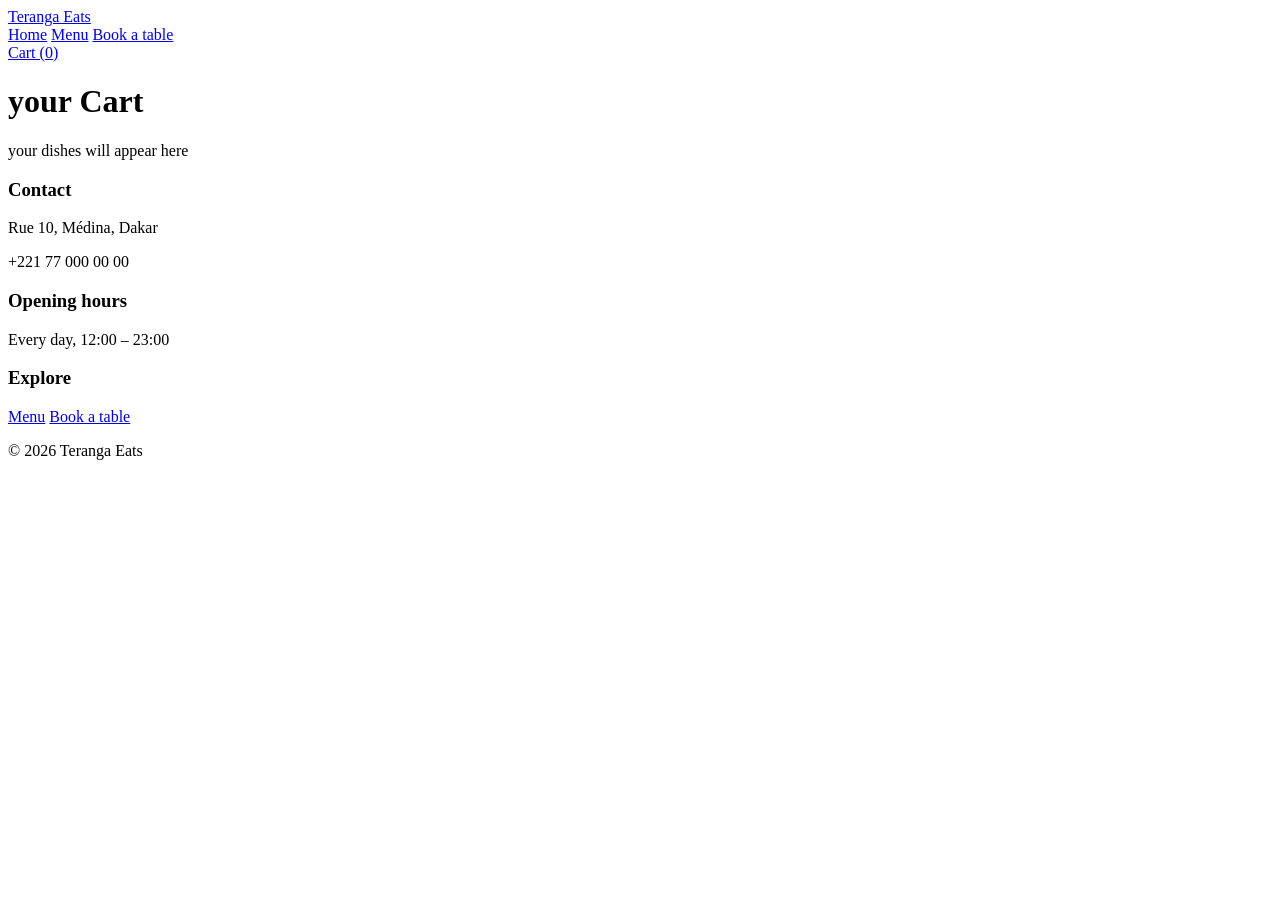
==== cart.html @ d0c275c2 "Add Dish data and Images" ====
<!DOCTYPE html>
<header>
  <a href="index.html" class="logo">Teranga Eats</a>

  <nav>
    <a href="index.html">Home</a>
    <a href="menu.html">Menu</a>
    <a href="reservation.html">Book a table</a>
  </nav>

  <a href="cart.html" class="cart-link">
    Cart (<span id="cart-count">0</span>)
  </a>
</header>

<main>
<h1> your Cart</h1>
<p>your dishes will appear here</p>
</main>

<footer>
  <section>
    <h3>Contact</h3>
    <p>Rue 10, Médina, Dakar</p>
    <p>+221 77 000 00 00</p>
  </section>

  <section>
    <h3>Opening hours</h3>
    <p>Every day, 12:00 – 23:00</p>
  </section>

  <section>
    <h3>Explore</h3>
    <a href="menu.html">Menu</a>
    <a href="reservation.html">Book a table</a>
  </section>

  <p>© 2026 Teranga Eats</p>   
</footer>
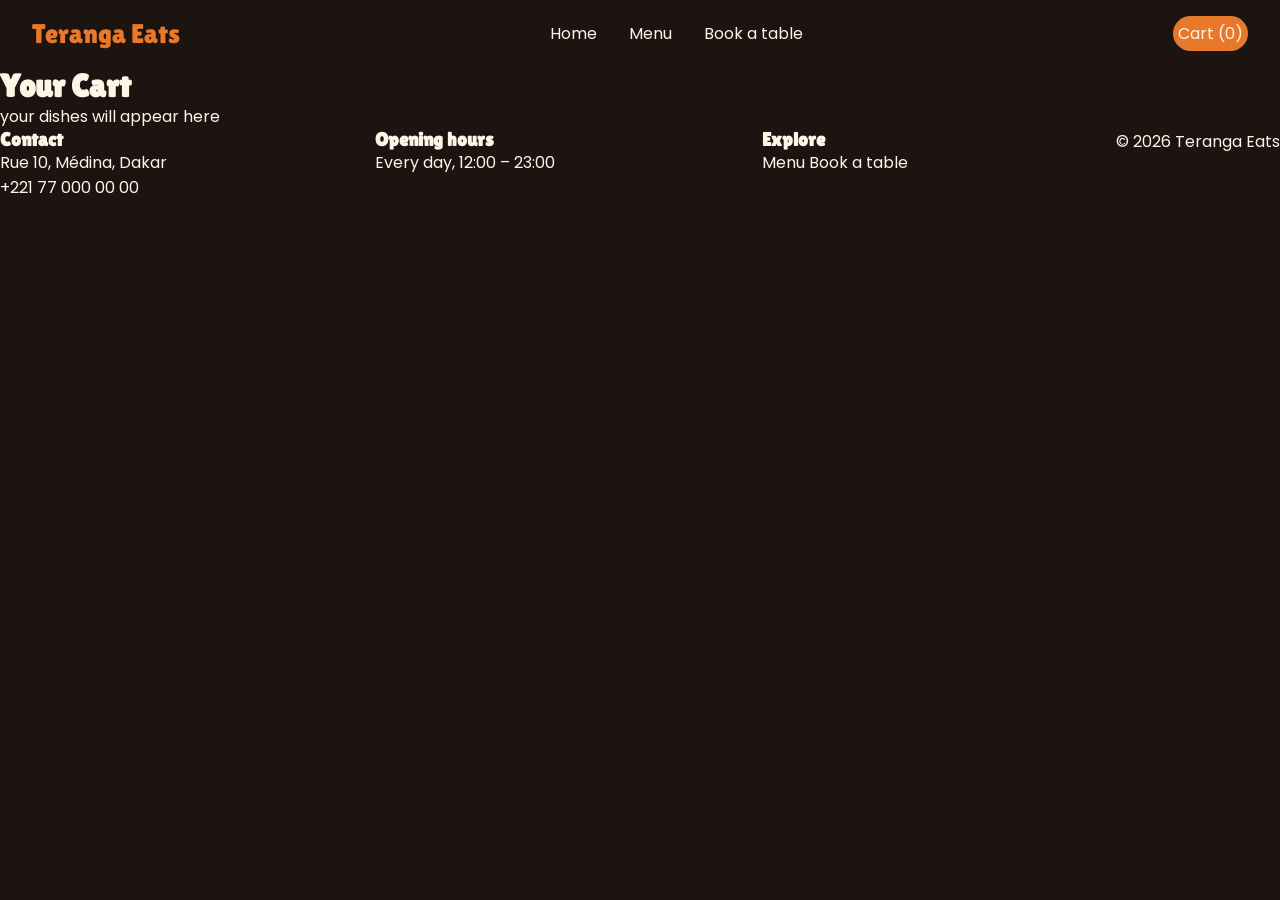
==== commit 07a7a20b: "Build menu from data with filters search and sort" ====
--- a/cart.html
+++ b/cart.html
@@ -1,4 +1,14 @@
 <!DOCTYPE html>
+<html lang="en">
+<head>
+  <link rel="preconnect" href="https://fonts.googleapis.com">
+  <link href="https://fonts.googleapis.com/css2?family=Lilita+One&family=Poppins:wght@400;600&display=swap" rel="stylesheet">
+  <link rel="stylesheet" href="css/style.css">
+  <meta charset="UTF-8">
+  <meta name="viewport" content="width=device-width, initial-scale=1.0">
+  <title>Teranga Eats | Cart</title>
+</head>
+<body>
 <header>
   <a href="index.html" class="logo">Teranga Eats</a>
 
@@ -14,8 +24,9 @@
 </header>
 
 <main>
-<h1> your Cart</h1>
+<h1> Your Cart</h1>
 <p>your dishes will appear here</p>
+
 </main>
 
 <footer>
@@ -37,4 +48,5 @@
   </section>
 
   <p>© 2026 Teranga Eats</p>   
-</footer>+</footer>
+</body>
--- a/css/style.css
+++ b/css/style.css
@@ -0,0 +1,93 @@
+@view-transition { navigation: auto; }
+
+   * { box-sizing: border-box; margin: 0; padding: 0; }
+
+   body {
+     background: var(--dark);
+     color: var(--cream);
+     font-family: var(--text-font);
+   }
+:root {
+  --dark: #1B1410;      /* background: dark espresso */
+  --cream: #FFF4E6;     /* main text */
+  --saffron: #E8792B;   /* buttons, highlights */
+  --green: #2E9E5B;     /* success, "Add" buttons */
+  --red: #E5484D;       /* errors */
+  --radius: 16px;
+  --title-font: "Lilita One", sans-serif;
+  --text-font: "Poppins", sans-serif;
+} 
+h1,h2,h3{
+    font-family: var(--title-font);
+    letter-spacing: 0,6px;
+}
+a{
+    color: inherit;
+    text-decoration: none;
+}
+header {
+    display: flex;
+    justify-content: space-between;
+    align-items: center;
+    padding: 16px 32px;
+}
+nav{
+    display: flex;
+    gap: 32px
+}
+.logo{
+    font-family: var(--title-font);
+    font-size:  1.7rem;
+    white-space: nowrap;
+    color: var(--saffron);
+}
+
+.cart-link{
+    background-color: var(--saffron);
+    border-radius: 999px;
+    padding: 5px;
+}
+footer{
+    display: flex;
+    justify-content: space-between;
+    gap: 20px;
+    flex-wrap: wrap;
+    border-top: 1px solid rgba(255, 244, 234, 0,15);
+
+}.grid{
+    display: grid;
+    grid-template-columns: repeat(auto-fill, minmax(250px,1fr));
+    gap: 24px;
+}
+.card img {
+  width: 100%;
+  aspect-ratio: 1;
+  object-fit: cover;
+  display: block;
+}
+.card {
+ background-color: #382a22;
+  min-width: 0;
+  overflow: hidden;
+  border-radius: var(--radius);
+}
+.btn{
+    background-color: var(--saffron);
+    color: var(--dark);
+    border: none;
+    border-radius: 999px;
+    padding: 3px 4px;
+    font-weight: 600;
+    cursor: pointer;
+    transition: transform 0.2s, box-shadow 0,2s ;
+}
+.btn:hover  { transform: translateY(-3px); box-shadow: 0 8px 20px rgba(232, 121, 43, 0.4); }
+.btn:active { transform: scale(0.95); }
+
+.hidden { display: none; }
+
+.error {
+  color: var(--red);
+  font-size: 0.9rem;
+  margin-top: 4px;
+}
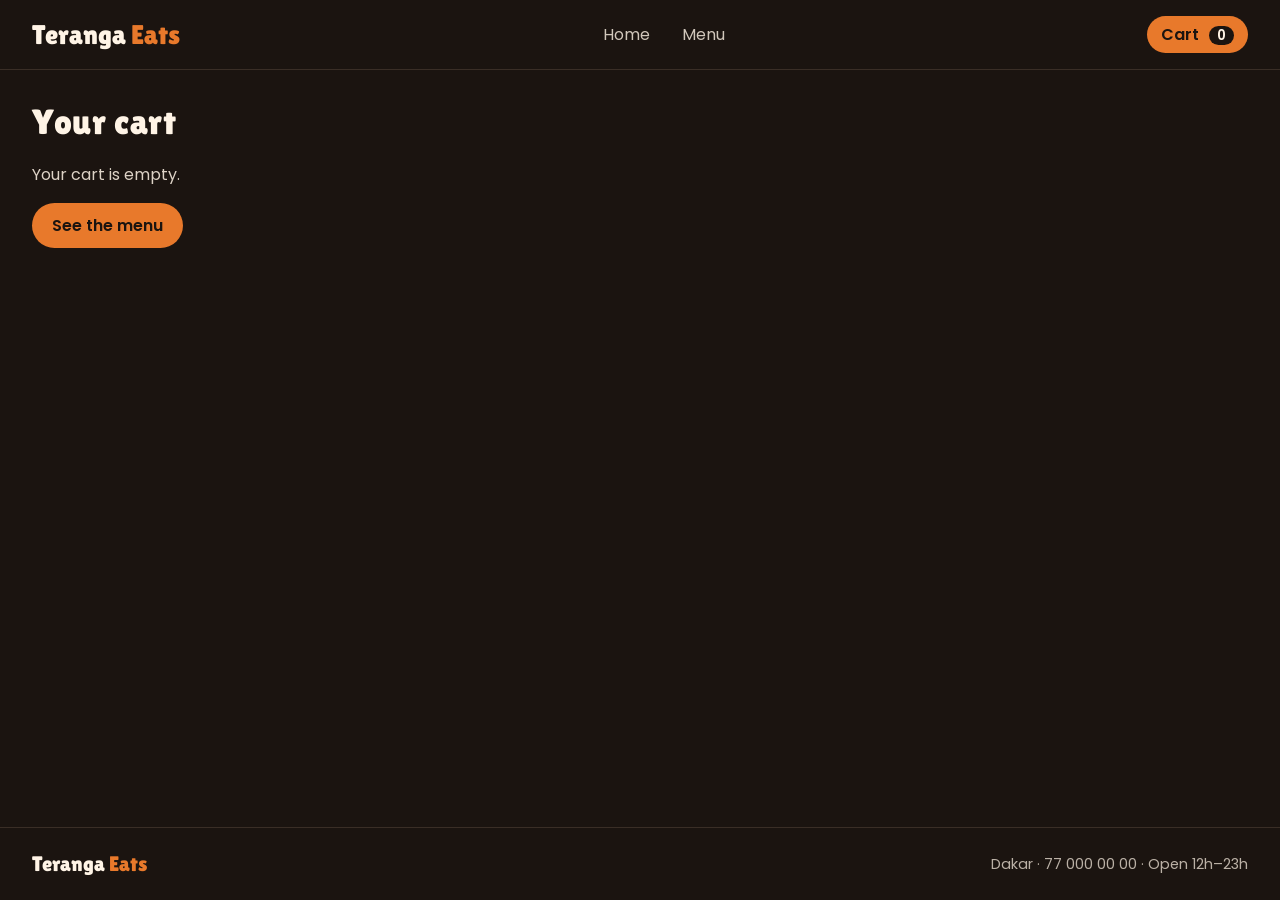
==== commit b960c3da: "Finish Teranga Eats: cart, checkout, ingredients, README" ====
--- a/cart.html
+++ b/cart.html
@@ -1,52 +1,35 @@
 <!DOCTYPE html>
 <html lang="en">
 <head>
-  <link rel="preconnect" href="https://fonts.googleapis.com">
-  <link href="https://fonts.googleapis.com/css2?family=Lilita+One&family=Poppins:wght@400;600&display=swap" rel="stylesheet">
-  <link rel="stylesheet" href="css/style.css">
   <meta charset="UTF-8">
   <meta name="viewport" content="width=device-width, initial-scale=1.0">
-  <title>Teranga Eats | Cart</title>
+  <title>Your cart — Teranga Eats</title>
+  <link rel="preconnect" href="https://fonts.googleapis.com">
+  <link rel="preconnect" href="https://fonts.gstatic.com" crossorigin>
+  <link href="https://fonts.googleapis.com/css2?family=Lilita+One&family=Poppins:wght@400;500;600&display=swap" rel="stylesheet">
+  <link rel="stylesheet" href="css/style.css">
 </head>
 <body>
-<header>
-  <a href="index.html" class="logo">Teranga Eats</a>
+  <header>
+    <a href="index.html" class="logo">Teranga <span>Eats</span></a>
+    <nav>
+      <a href="index.html">Home</a>
+      <a href="menu.html">Menu</a>
+    </nav>
+    <a href="cart.html" class="cart-link">Cart <span id="cart-count">0</span></a>
+  </header>
 
-  <nav>
-    <a href="index.html">Home</a>
-    <a href="menu.html">Menu</a>
-    <a href="reservation.html">Book a table</a>
-  </nav>
+  <main>
+    <h1>Your cart</h1>
+    <section id="cart-list"></section>
+    <div id="cart-summary"></div>
+  </main>
 
-  <a href="cart.html" class="cart-link">
-    Cart (<span id="cart-count">0</span>)
-  </a>
-</header>
+  <footer>
+    <span class="logo">Teranga <span>Eats</span></span>
+    <p>Dakar · 77 000 00 00 · Open 12h–23h</p>
+  </footer>
 
-<main>
-<h1> Your Cart</h1>
-<p>your dishes will appear here</p>
-
-</main>
-
-<footer>
-  <section>
-    <h3>Contact</h3>
-    <p>Rue 10, Médina, Dakar</p>
-    <p>+221 77 000 00 00</p>
-  </section>
-
-  <section>
-    <h3>Opening hours</h3>
-    <p>Every day, 12:00 – 23:00</p>
-  </section>
-
-  <section>
-    <h3>Explore</h3>
-    <a href="menu.html">Menu</a>
-    <a href="reservation.html">Book a table</a>
-  </section>
-
-  <p>© 2026 Teranga Eats</p>   
-</footer>
-</body>+  <script type="module" src="js/cart-page.js"></script>
+</body>
+</html>
--- a/css/style.css
+++ b/css/style.css
@@ -1,93 +1,377 @@
 @view-transition { navigation: auto; }
 
-   * { box-sizing: border-box; margin: 0; padding: 0; }
-
-   body {
-     background: var(--dark);
-     color: var(--cream);
-     font-family: var(--text-font);
-   }
+* { box-sizing: border-box; margin: 0; padding: 0; }
+
 :root {
-  --dark: #1B1410;      /* background: dark espresso */
-  --cream: #FFF4E6;     /* main text */
-  --saffron: #E8792B;   /* buttons, highlights */
-  --green: #2E9E5B;     /* success, "Add" buttons */
-  --red: #E5484D;       /* errors */
+  --dark: #1B1410;
+  --cream: #FFF4E6;
+  --saffron: #E8792B;
+  --green: #2E9E5B;
+  --red: #E5484D;
+  --bg: #1B1410;
+  --text: #FFF4E6;
+  --surface: #271e18;
+  --card: #382a22;
+  --line: #3a2e26;
   --radius: 16px;
   --title-font: "Lilita One", sans-serif;
   --text-font: "Poppins", sans-serif;
-} 
-h1,h2,h3{
-    font-family: var(--title-font);
-    letter-spacing: 0,6px;
-}
-a{
-    color: inherit;
-    text-decoration: none;
-}
+}
+
+body {
+  background: var(--bg);
+  color: var(--text);
+  font-family: var(--text-font);
+  min-height: 100vh;
+  display: flex;
+  flex-direction: column;
+}
+
+main { flex: 1; padding: 32px; }
+
+h1, h2, h3 {
+  font-family: var(--title-font);
+  font-weight: 400;
+  letter-spacing: 0.6px;
+}
+main h1 { font-size: 2.2rem; margin-bottom: 20px; }
+main h2 { margin: 28px 0 16px; }
+
+a { color: inherit; text-decoration: none; }
+
+.hidden { display: none !important; }
+
+.error { color: var(--red); font-size: 0.9rem; margin-top: 4px; }
+
 header {
-    display: flex;
-    justify-content: space-between;
-    align-items: center;
-    padding: 16px 32px;
-}
-nav{
-    display: flex;
-    gap: 32px
-}
-.logo{
-    font-family: var(--title-font);
-    font-size:  1.7rem;
-    white-space: nowrap;
-    color: var(--saffron);
-}
-
-.cart-link{
-    background-color: var(--saffron);
-    border-radius: 999px;
-    padding: 5px;
-}
-footer{
-    display: flex;
-    justify-content: space-between;
-    gap: 20px;
-    flex-wrap: wrap;
-    border-top: 1px solid rgba(255, 244, 234, 0,15);
-
-}.grid{
-    display: grid;
-    grid-template-columns: repeat(auto-fill, minmax(250px,1fr));
-    gap: 24px;
-}
+  display: flex;
+  justify-content: space-between;
+  align-items: center;
+  gap: 16px;
+  flex-wrap: wrap;
+  padding: 16px 32px;
+  border-bottom: 1px solid var(--line);
+}
+
+.logo {
+  font-family: var(--title-font);
+  font-size: 1.7rem;
+  white-space: nowrap;
+  color: var(--text);
+}
+.logo span { color: var(--saffron); }
+
+nav { display: flex; gap: 32px; }
+nav a { opacity: 0.8; transition: color 0.2s, opacity 0.2s; }
+nav a:hover, nav a.active { color: var(--saffron); opacity: 1; }
+
+.cart-link {
+  display: inline-block;
+  background: var(--saffron);
+  color: var(--dark);
+  font-weight: 600;
+  border-radius: 999px;
+  padding: 6px 14px;
+  transition: transform 0.2s;
+}
+.cart-link.bump { transform: scale(1.25); }
+
+#cart-count {
+  background: var(--dark);
+  color: var(--cream);
+  border-radius: 999px;
+  padding: 0 8px;
+  margin-left: 6px;
+  font-size: 0.85rem;
+}
+
+footer {
+  display: flex;
+  justify-content: space-between;
+  align-items: center;
+  gap: 20px;
+  flex-wrap: wrap;
+  padding: 24px 32px;
+  border-top: 1px solid var(--line);
+  font-size: 0.9rem;
+}
+footer p { opacity: 0.7; }
+footer .logo { font-size: 1.3rem; }
+
+.btn {
+  display: inline-block;
+  font-family: inherit;
+  font-size: 1rem;
+  background: var(--saffron);
+  color: var(--dark);
+  border: none;
+  border-radius: 999px;
+  padding: 10px 20px;
+  font-weight: 600;
+  cursor: pointer;
+  transition: transform 0.2s, box-shadow 0.2s;
+}
+.btn:hover { transform: translateY(-3px); box-shadow: 0 8px 20px rgba(232, 121, 43, 0.4); }
+.btn:active { transform: scale(0.95); }
+.btn.big { padding: 14px 28px; font-size: 1.05rem; }
+.btn.ghost { background: none; color: var(--text); border: 2px solid var(--line); }
+
+.hero { text-align: center; padding: 60px 0 50px; }
+.kicker {
+  color: var(--saffron);
+  letter-spacing: 3px;
+  text-transform: uppercase;
+  font-size: 0.8rem;
+  margin-bottom: 10px;
+}
+.hero h1 { font-size: clamp(2.2rem, 6vw, 3.8rem); line-height: 1.1; margin-bottom: 14px; }
+.subtitle { opacity: 0.85; margin-bottom: 28px; }
+
+.grid {
+  display: grid;
+  grid-template-columns: repeat(auto-fill, minmax(250px, 1fr));
+  gap: 24px;
+}
+
+.card {
+  background: var(--card);
+  border-radius: var(--radius);
+  overflow: hidden;
+  min-width: 0;
+  animation: appear 0.4s ease backwards;
+}
+.card a { display: block; }
 .card img {
   width: 100%;
   aspect-ratio: 1;
   object-fit: cover;
   display: block;
 }
-.card {
- background-color: #382a22;
-  min-width: 0;
+.card h3 { padding: 14px 16px 0; font-size: 1.2rem; }
+.card-footer {
+  display: flex;
+  justify-content: space-between;
+  align-items: center;
+  padding: 10px 16px 16px;
+}
+
+.price {
+  display: inline-block;
+  background: var(--saffron);
+  color: var(--dark);
+  font-weight: 600;
+  padding: 4px 12px;
+  border-radius: 999px;
+}
+
+.add-btn {
+  width: 38px;
+  height: 38px;
+  border-radius: 50%;
+  border: none;
+  background: var(--green);
+  color: var(--cream);
+  font-size: 1.4rem;
+  line-height: 1;
+  cursor: pointer;
+  transition: transform 0.2s;
+}
+.add-btn:hover { transform: scale(1.12); }
+.add-btn:active { transform: scale(0.9); }
+
+.toolbar {
+  display: flex;
+  flex-wrap: wrap;
+  align-items: center;
+  gap: 12px;
+  margin-bottom: 24px;
+}
+.filters { display: flex; flex-wrap: wrap; gap: 8px; }
+.filter {
+  font-family: inherit;
+  font-size: 0.95rem;
+  background: none;
+  color: var(--text);
+  border: 2px solid var(--line);
+  border-radius: 999px;
+  padding: 8px 16px;
+  cursor: pointer;
+  transition: border-color 0.2s, background 0.2s;
+}
+.filter:hover { border-color: var(--saffron); }
+.filter.active { background: var(--saffron); border-color: var(--saffron); color: var(--dark); }
+#search { flex: 1; min-width: 180px; border-radius: 999px; }
+#sort { border-radius: 999px; }
+#no-result { text-align: center; padding: 40px 0; opacity: 0.8; }
+
+@keyframes appear {
+  from { opacity: 0; transform: translateY(20px); }
+  to { opacity: 1; transform: translateY(0); }
+}
+
+.back-link { display: inline-block; margin-bottom: 8px; opacity: 0.8; }
+.back-link:hover { color: var(--saffron); opacity: 1; }
+
+#dish-page {
+  display: flex;
+  gap: 40px;
+  align-items: flex-start;
+  flex-wrap: wrap;
+  padding: 24px 0;
+}
+#dish-img {
+  flex: 1;
+  width: 100%;
+  min-width: 250px;
+  max-width: 450px;
+  aspect-ratio: 1;
+  object-fit: cover;
+  border-radius: var(--radius);
+  display: block;
+}
+.dish-info { flex: 1; min-width: 280px; }
+.dish-info h1 { margin-bottom: 12px; }
+.description { margin: 16px 0; line-height: 1.6; opacity: 0.9; }
+.dish-total { margin-bottom: 16px; font-size: 1.1rem; }
+
+.qty { display: flex; align-items: center; gap: 16px; margin: 20px 0; }
+.qty .btn { width: 40px; height: 40px; padding: 0; font-size: 1.3rem; }
+.qty span { font-size: 1.2rem; min-width: 24px; text-align: center; }
+
+.ingredients {
+  width: 100%;
+  border-collapse: separate;
+  border-spacing: 0;
+  background: var(--surface);
+  border-radius: 12px;
   overflow: hidden;
+  margin: 8px 0 12px;
+}
+.ingredients caption {
+  text-align: left;
+  font-family: var(--title-font);
+  font-size: 1.2rem;
+  margin-bottom: 8px;
+}
+.ingredients th, .ingredients td { padding: 10px 14px; text-align: left; }
+.ingredients th { background: var(--saffron); color: var(--dark); font-weight: 600; }
+.ingredients tbody tr:nth-child(even) td { background: var(--card); }
+.ingredients th:last-child, .ingredients td:last-child { text-align: right; }
+
+.toast {
+  position: fixed;
+  bottom: 24px;
+  right: 24px;
+  background: var(--green);
+  color: var(--cream);
+  padding: 14px 22px;
   border-radius: var(--radius);
-}
-.btn{
-    background-color: var(--saffron);
-    color: var(--dark);
-    border: none;
-    border-radius: 999px;
-    padding: 3px 4px;
-    font-weight: 600;
-    cursor: pointer;
-    transition: transform 0.2s, box-shadow 0,2s ;
-}
-.btn:hover  { transform: translateY(-3px); box-shadow: 0 8px 20px rgba(232, 121, 43, 0.4); }
-.btn:active { transform: scale(0.95); }
-
-.hidden { display: none; }
-
-.error {
-  color: var(--red);
-  font-size: 0.9rem;
-  margin-top: 4px;
+  font-weight: 500;
+  z-index: 200;
+  animation: toast-in 0.3s ease;
+}
+@keyframes toast-in {
+  from { opacity: 0; transform: translateY(30px); }
+  to { opacity: 1; transform: translateY(0); }
+}
+
+.cart-row {
+  display: flex;
+  align-items: center;
+  gap: 20px;
+  background: var(--surface);
+  border-radius: var(--radius);
+  padding: 12px 16px;
+  margin-bottom: 12px;
+  animation: appear 0.3s ease backwards;
+}
+.cart-row img { width: 70px; height: 70px; object-fit: cover; border-radius: 12px; }
+.cart-row .qty { margin: 0; }
+.cart-name { flex: 1; }
+.line-total { min-width: 90px; text-align: right; color: var(--saffron); font-weight: 600; }
+
+.remove {
+  background: none;
+  border: none;
+  color: var(--text);
+  font-size: 1.2rem;
+  cursor: pointer;
+  transition: color 0.2s, transform 0.2s;
+}
+.remove:hover { color: var(--red); transform: scale(1.2); }
+
+.empty { margin-bottom: 16px; opacity: 0.85; }
+
+#cart-summary {
+  display: flex;
+  justify-content: space-between;
+  align-items: center;
+  flex-wrap: wrap;
+  gap: 16px;
+  margin-top: 24px;
+  font-size: 1.3rem;
+}
+
+.field { display: flex; flex-direction: column; gap: 6px; margin-bottom: 18px; }
+input, select, textarea {
+  font-family: inherit;
+  font-size: 1rem;
+  background: var(--surface);
+  color: var(--text);
+  border: 2px solid var(--line);
+  border-radius: 12px;
+  padding: 10px 14px;
+  transition: border-color 0.2s;
+}
+input:focus, select:focus, textarea:focus { outline: none; border-color: var(--saffron); }
+input.invalid, textarea.invalid { border-color: var(--red); }
+input.valid, textarea.valid { border-color: var(--green); }
+textarea { min-height: 90px; resize: vertical; }
+
+.steps { display: flex; justify-content: space-between; max-width: 640px; margin: 20px 0 8px; font-size: 0.9rem; }
+.step-label { opacity: 0.4; transition: opacity 0.3s, color 0.3s; }
+.step-label.active { opacity: 1; color: var(--saffron); }
+.step-label.done { opacity: 1; color: var(--green); }
+.progress { max-width: 640px; height: 8px; background: var(--line); border-radius: 999px; overflow: hidden; margin-bottom: 28px; }
+#progress-bar { height: 100%; width: 33.33%; background: var(--saffron); transition: width 0.4s ease; }
+.step { max-width: 640px; animation: appear 0.35s ease; }
+
+.choice {
+  display: flex;
+  align-items: center;
+  gap: 12px;
+  background: var(--surface);
+  border: 2px solid var(--line);
+  border-radius: 12px;
+  padding: 14px 16px;
+  margin-bottom: 10px;
+  cursor: pointer;
+  transition: border-color 0.2s;
+}
+.choice:has(input:checked) { border-color: var(--saffron); }
+.choice input { accent-color: var(--saffron); }
+
+.buttons { display: flex; justify-content: space-between; margin-top: 20px; }
+
+#order-summary p { display: flex; justify-content: space-between; padding: 8px 0; border-bottom: 1px solid var(--line); }
+.grand-total { font-size: 1.2rem; color: var(--saffron); border-bottom: none !important; }
+
+#confirmation, #no-order { text-align: center; padding: 60px 0; animation: appear 0.4s ease; }
+#confirmation p { margin: 10px 0; }
+.order-number { font-size: 1.3rem; color: var(--saffron); }
+#confirmation .btn, #no-order .btn { margin-top: 24px; }
+
+@media (max-width: 600px) {
+  header, footer { padding: 14px 20px; }
+  main { padding: 20px; }
+  nav { gap: 20px; }
+  .cart-row { flex-wrap: wrap; }
+  .steps { font-size: 0.75rem; }
+}
+
+@media (prefers-reduced-motion: reduce) {
+  *, *::before, *::after {
+    animation: none !important;
+    transition: none !important;
+  }
 }
